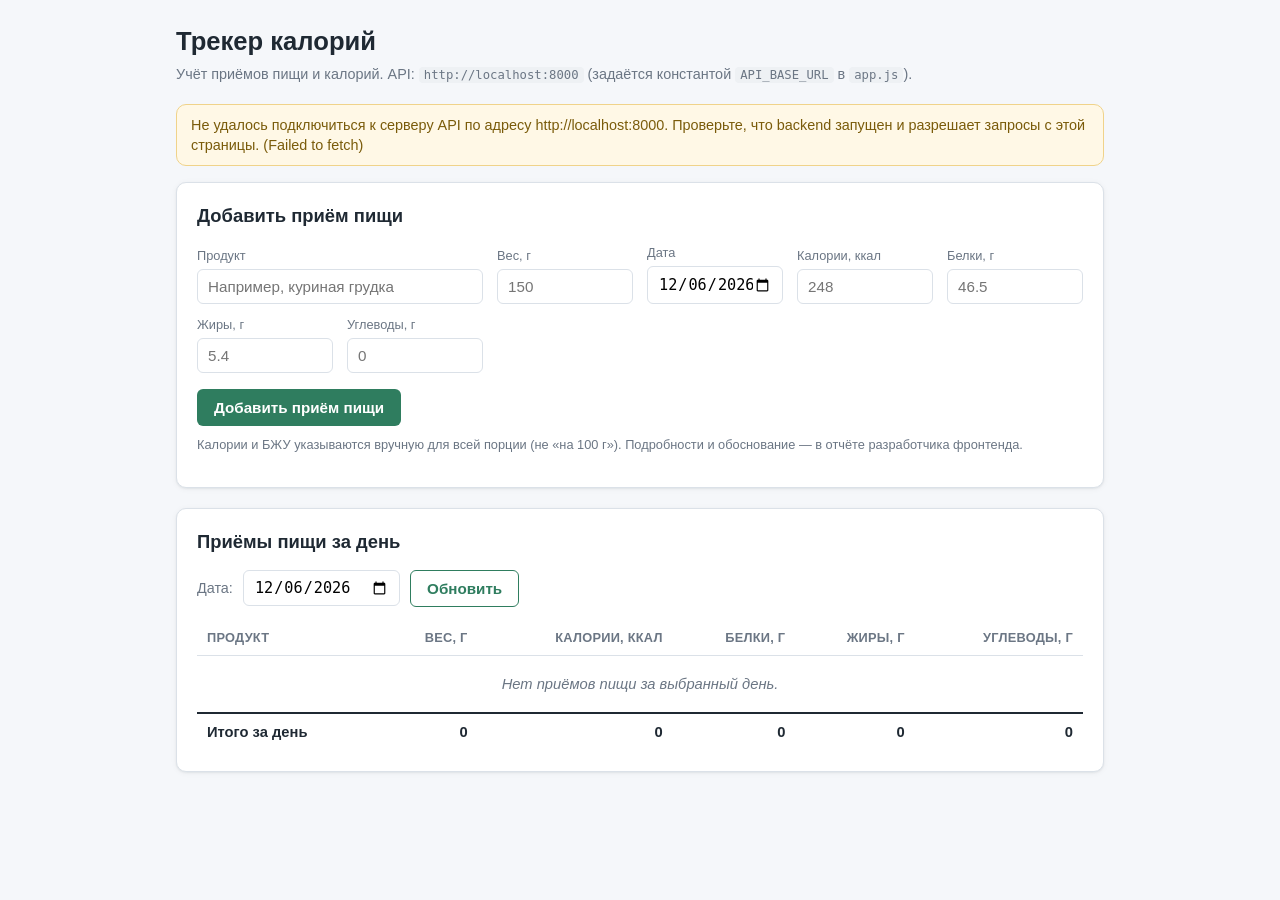
==== frontend/index.html @ 3c195726 "Трекер калорий: данные/API, расчёты+property-тесты, фронтенд, workflow дневного отчёта Работа разбит" ====
<!DOCTYPE html>
<html lang="ru">
<head>
  <meta charset="UTF-8" />
  <meta name="viewport" content="width=device-width, initial-scale=1.0" />
  <title>Трекер калорий</title>
  <link rel="stylesheet" href="style.css" />
</head>
<body>
  <div class="page">
    <header class="app-header">
      <h1>Трекер калорий</h1>
      <p>
        Учёт приёмов пищи и калорий. API: <code id="api-base-label">http://localhost:8000</code>
        (задаётся константой <code>API_BASE_URL</code> в <code>app.js</code>).
      </p>
    </header>

    <div id="status-banner" class="status-banner" role="alert"></div>

    <section class="card">
      <h2>Добавить приём пищи</h2>
      <form id="meal-form" class="meal-form" novalidate>
        <div class="field field-product">
          <label for="field-product">Продукт</label>
          <input type="text" id="field-product" name="product" placeholder="Например, куриная грудка" required />
        </div>

        <div class="field">
          <label for="field-weight">Вес, г</label>
          <input type="number" id="field-weight" name="weight_g" min="1" step="1" placeholder="150" required />
        </div>

        <div class="field">
          <label for="field-date">Дата</label>
          <input type="date" id="field-date" name="date" required />
        </div>

        <div class="field">
          <label for="field-calories">Калории, ккал</label>
          <input type="number" id="field-calories" name="calories" min="0" step="0.1" placeholder="248" required />
        </div>

        <div class="field">
          <label for="field-protein">Белки, г</label>
          <input type="number" id="field-protein" name="protein" min="0" step="0.1" placeholder="46.5" required />
        </div>

        <div class="field">
          <label for="field-fat">Жиры, г</label>
          <input type="number" id="field-fat" name="fat" min="0" step="0.1" placeholder="5.4" required />
        </div>

        <div class="field">
          <label for="field-carbs">Углеводы, г</label>
          <input type="number" id="field-carbs" name="carbs" min="0" step="0.1" placeholder="0" required />
        </div>

        <div class="form-actions">
          <button type="submit" id="submit-btn" class="primary">Добавить приём пищи</button>
          <span id="form-error" class="form-error"></span>
        </div>
      </form>
      <p class="hint">
        Калории и БЖУ указываются вручную для всей порции (не «на 100&nbsp;г»).
        Подробности и обоснование — в отчёте разработчика фронтенда.
      </p>
    </section>

    <section class="card">
      <h2>Приёмы пищи за день</h2>
      <div class="day-controls">
        <label for="day-picker">Дата:</label>
        <input type="date" id="day-picker" />
        <button type="button" id="reload-btn" class="secondary">Обновить</button>
      </div>

      <div class="table-wrap">
        <table class="meals-table">
          <thead>
            <tr>
              <th>Продукт</th>
              <th class="num">Вес, г</th>
              <th class="num">Калории, ккал</th>
              <th class="num">Белки, г</th>
              <th class="num">Жиры, г</th>
              <th class="num">Углеводы, г</th>
            </tr>
          </thead>
          <tbody id="meals-tbody">
            <tr class="empty-row"><td colspan="6">Загрузка…</td></tr>
          </tbody>
          <tfoot>
            <tr id="summary-row" class="summary-row"></tr>
          </tfoot>
        </table>
      </div>
    </section>
  </div>

  <script src="app.js"></script>
</body>
</html>
---- frontend/style.css ----
:root {
  --color-bg: #f5f7fa;
  --color-surface: #ffffff;
  --color-border: #dbe1e8;
  --color-text: #1f2933;
  --color-muted: #6b7684;
  --color-primary: #2f7d5f;
  --color-primary-hover: #256a4f;
  --color-danger: #b3413d;
  --color-danger-bg: #fdecea;
  --color-warning-bg: #fff8e6;
  --color-warning-border: #f0d38a;
  --radius: 10px;
  --shadow: 0 1px 2px rgba(20, 30, 40, 0.06), 0 1px 6px rgba(20, 30, 40, 0.05);
}

* {
  box-sizing: border-box;
}

body {
  margin: 0;
  font-family: "Segoe UI", "Helvetica Neue", Arial, sans-serif;
  background: var(--color-bg);
  color: var(--color-text);
  line-height: 1.4;
}

.page {
  max-width: 960px;
  margin: 0 auto;
  padding: 24px 16px 64px;
}

header.app-header {
  margin-bottom: 20px;
}

header.app-header h1 {
  margin: 0 0 4px;
  font-size: 1.6rem;
}

header.app-header p {
  margin: 0;
  color: var(--color-muted);
  font-size: 0.9rem;
}

.card {
  background: var(--color-surface);
  border: 1px solid var(--color-border);
  border-radius: var(--radius);
  box-shadow: var(--shadow);
  padding: 20px;
  margin-bottom: 20px;
}

.card h2 {
  margin-top: 0;
  font-size: 1.15rem;
}

.status-banner {
  display: none;
  border-radius: var(--radius);
  padding: 10px 14px;
  font-size: 0.9rem;
  margin-bottom: 16px;
  border: 1px solid transparent;
}

.status-banner.visible {
  display: block;
}

.status-banner.warning {
  background: var(--color-warning-bg);
  border-color: var(--color-warning-border);
  color: #7a5b0a;
}

.status-banner.error {
  background: var(--color-danger-bg);
  border-color: #f0b8b5;
  color: var(--color-danger);
}

form.meal-form {
  display: grid;
  grid-template-columns: repeat(6, 1fr);
  gap: 12px 14px;
  align-items: end;
}

.field {
  display: flex;
  flex-direction: column;
  gap: 4px;
  min-width: 0;
}

.field.field-product {
  grid-column: span 2;
}

.field label {
  font-size: 0.8rem;
  color: var(--color-muted);
}

.field input {
  padding: 8px 10px;
  border: 1px solid var(--color-border);
  border-radius: 6px;
  font-size: 0.95rem;
  width: 100%;
}

.field input:focus {
  outline: 2px solid var(--color-primary);
  outline-offset: 1px;
}

.form-actions {
  grid-column: 1 / -1;
  display: flex;
  align-items: center;
  gap: 12px;
  margin-top: 4px;
}

button {
  cursor: pointer;
  font-size: 0.95rem;
  border-radius: 6px;
  border: 1px solid transparent;
  padding: 9px 16px;
  font-weight: 600;
}

button.primary {
  background: var(--color-primary);
  color: #fff;
}

button.primary:hover {
  background: var(--color-primary-hover);
}

button.secondary {
  background: transparent;
  color: var(--color-primary);
  border-color: var(--color-primary);
}

button:disabled {
  opacity: 0.6;
  cursor: not-allowed;
}

.form-error {
  color: var(--color-danger);
  font-size: 0.85rem;
  min-height: 1.1em;
}

.day-controls {
  display: flex;
  align-items: center;
  gap: 10px;
  margin-bottom: 14px;
  flex-wrap: wrap;
}

.day-controls label {
  font-size: 0.9rem;
  color: var(--color-muted);
}

.day-controls input[type="date"] {
  padding: 7px 10px;
  border: 1px solid var(--color-border);
  border-radius: 6px;
  font-size: 0.95rem;
}

table.meals-table {
  width: 100%;
  border-collapse: collapse;
  font-size: 0.92rem;
}

table.meals-table th,
table.meals-table td {
  text-align: left;
  padding: 8px 10px;
  border-bottom: 1px solid var(--color-border);
}

table.meals-table th {
  color: var(--color-muted);
  font-weight: 600;
  font-size: 0.8rem;
  text-transform: uppercase;
  letter-spacing: 0.02em;
}

table.meals-table td.num,
table.meals-table th.num {
  text-align: right;
  white-space: nowrap;
}

tr.summary-row td {
  font-weight: 700;
  border-top: 2px solid var(--color-text);
  border-bottom: none;
}

tr.empty-row td {
  color: var(--color-muted);
  font-style: italic;
  text-align: center;
  padding: 18px 10px;
}

td.actions-cell {
  text-align: right;
}

button.remove-btn {
  background: transparent;
  border: 1px solid var(--color-border);
  color: var(--color-danger);
  padding: 4px 9px;
  font-size: 0.78rem;
  font-weight: 600;
}

button.remove-btn:hover {
  background: var(--color-danger-bg);
}

.table-wrap {
  overflow-x: auto;
}

.hint {
  font-size: 0.8rem;
  color: var(--color-muted);
  margin-top: 10px;
}

code {
  background: #eef1f4;
  padding: 1px 5px;
  border-radius: 4px;
  font-size: 0.85em;
}

@media (max-width: 640px) {
  form.meal-form {
    grid-template-columns: 1fr 1fr;
  }
  .field.field-product {
    grid-column: span 2;
  }
}
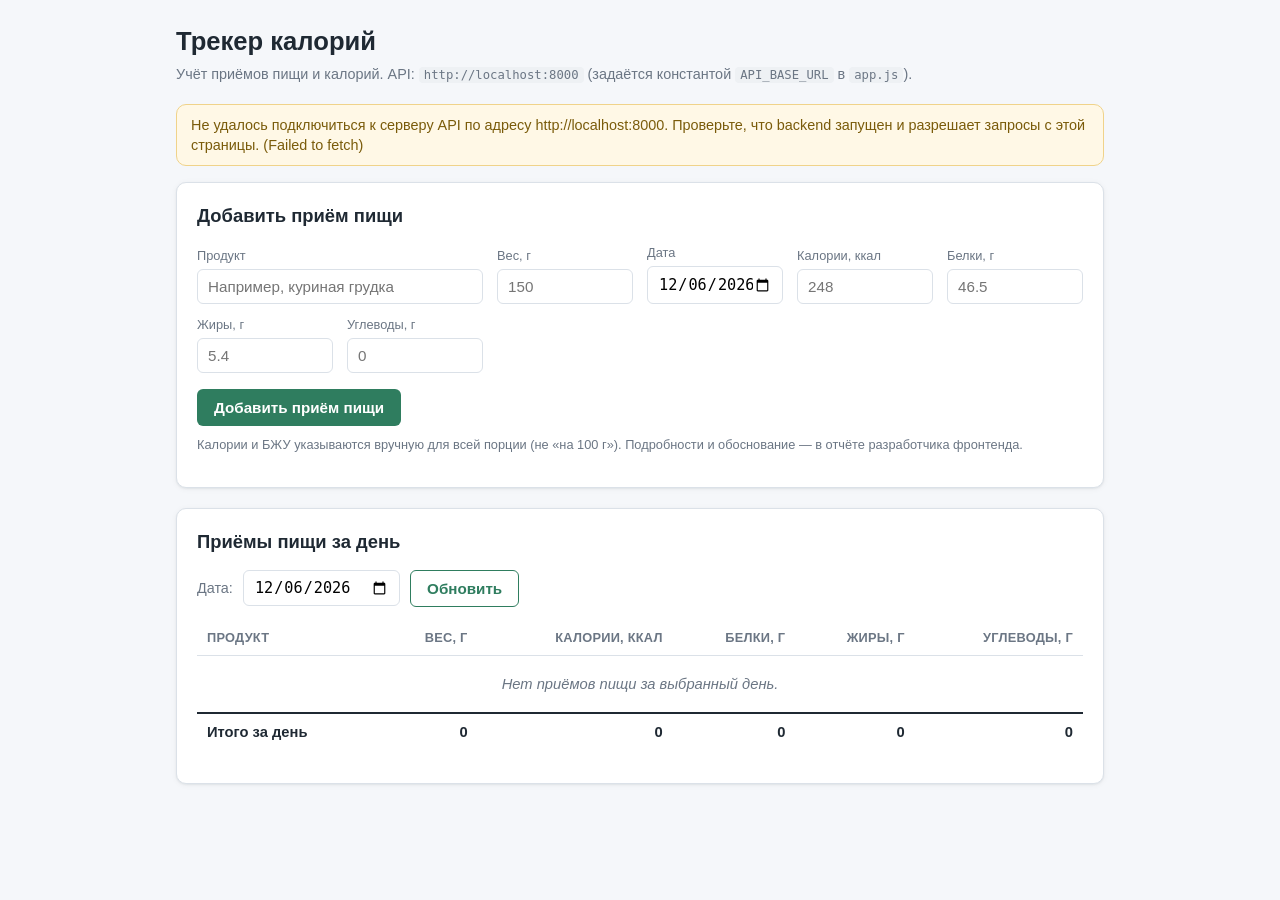
==== commit 1169abb4: "Add daily calorie/macro norm warning (API + frontend) Backend: new GET /meals/summary?date=YYYY-MM-D" ====
--- a/frontend/index.html
+++ b/frontend/index.html
@@ -95,6 +95,8 @@
           </tfoot>
         </table>
       </div>
+
+      <div id="norm-warnings" class="norm-warnings"></div>
     </section>
   </div>
 
--- a/frontend/style.css
+++ b/frontend/style.css
@@ -218,6 +218,45 @@
   border-bottom: none;
 }
 
+/* Итоговая строка меняет цвет, когда за день превышена (или близка к
+   превышению) норма по калориям/БЖУ — см. GET /meals/summary и
+   renderNormWarnings() в app.js. */
+tr.summary-row.near-norm td {
+  background: var(--color-warning-bg);
+}
+
+tr.summary-row.exceeded-norm td {
+  background: var(--color-danger-bg);
+  color: var(--color-danger);
+}
+
+.norm-warnings {
+  margin-top: 12px;
+  display: flex;
+  flex-direction: column;
+  gap: 6px;
+}
+
+.norm-warning {
+  border-radius: 6px;
+  padding: 8px 12px;
+  font-size: 0.85rem;
+  font-weight: 600;
+  border: 1px solid transparent;
+}
+
+.norm-warning.exceeded {
+  background: var(--color-danger-bg);
+  border-color: #f0b8b5;
+  color: var(--color-danger);
+}
+
+.norm-warning.near {
+  background: var(--color-warning-bg);
+  border-color: var(--color-warning-border);
+  color: #7a5b0a;
+}
+
 tr.empty-row td {
   color: var(--color-muted);
   font-style: italic;
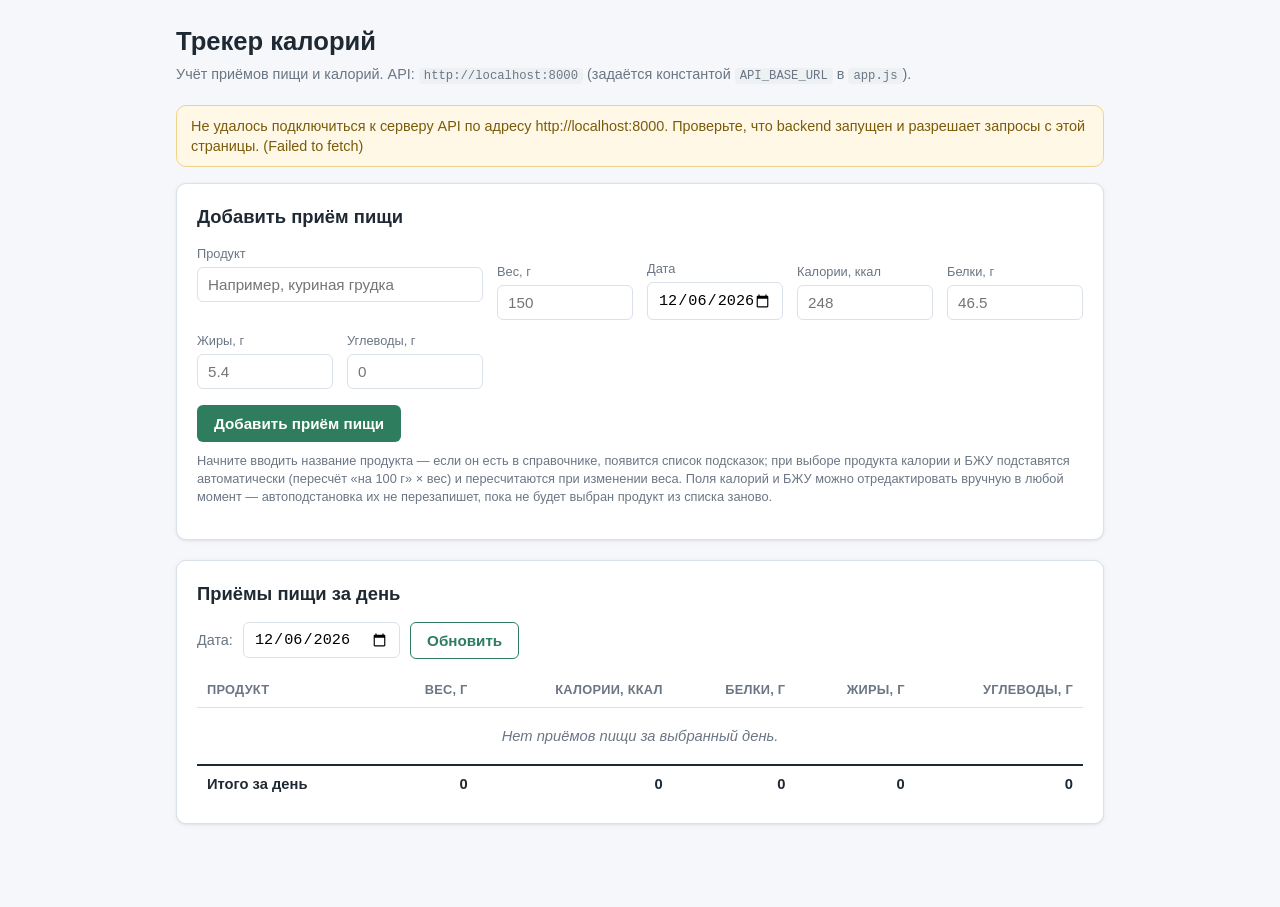
==== commit 3b96d239: "Add product search catalog with autocomplete and portion recalculation Closes the gap documented in " ====
--- a/frontend/index.html
+++ b/frontend/index.html
@@ -23,7 +23,18 @@
       <form id="meal-form" class="meal-form" novalidate>
         <div class="field field-product">
           <label for="field-product">Продукт</label>
-          <input type="text" id="field-product" name="product" placeholder="Например, куриная грудка" required />
+          <div class="autocomplete-wrap">
+            <input
+              type="text"
+              id="field-product"
+              name="product"
+              placeholder="Например, куриная грудка"
+              autocomplete="off"
+              required
+            />
+            <ul id="product-suggestions" class="suggestions-list" hidden></ul>
+          </div>
+          <span id="product-catalog-hint" class="catalog-hint"></span>
         </div>
 
         <div class="field">
@@ -62,8 +73,12 @@
         </div>
       </form>
       <p class="hint">
-        Калории и БЖУ указываются вручную для всей порции (не «на 100&nbsp;г»).
-        Подробности и обоснование — в отчёте разработчика фронтенда.
+        Начните вводить название продукта — если он есть в справочнике,
+        появится список подсказок; при выборе продукта калории и БЖУ
+        подставятся автоматически (пересчёт «на 100&nbsp;г» × вес) и
+        пересчитаются при изменении веса. Поля калорий и БЖУ можно
+        отредактировать вручную в любой момент — автоподстановка их не
+        перезапишет, пока не будет выбран продукт из списка заново.
       </p>
     </section>
 
@@ -95,8 +110,6 @@
           </tfoot>
         </table>
       </div>
-
-      <div id="norm-warnings" class="norm-warnings"></div>
     </section>
   </div>
 
--- a/frontend/style.css
+++ b/frontend/style.css
@@ -218,45 +218,6 @@
   border-bottom: none;
 }
 
-/* Итоговая строка меняет цвет, когда за день превышена (или близка к
-   превышению) норма по калориям/БЖУ — см. GET /meals/summary и
-   renderNormWarnings() в app.js. */
-tr.summary-row.near-norm td {
-  background: var(--color-warning-bg);
-}
-
-tr.summary-row.exceeded-norm td {
-  background: var(--color-danger-bg);
-  color: var(--color-danger);
-}
-
-.norm-warnings {
-  margin-top: 12px;
-  display: flex;
-  flex-direction: column;
-  gap: 6px;
-}
-
-.norm-warning {
-  border-radius: 6px;
-  padding: 8px 12px;
-  font-size: 0.85rem;
-  font-weight: 600;
-  border: 1px solid transparent;
-}
-
-.norm-warning.exceeded {
-  background: var(--color-danger-bg);
-  border-color: #f0b8b5;
-  color: var(--color-danger);
-}
-
-.norm-warning.near {
-  background: var(--color-warning-bg);
-  border-color: var(--color-warning-border);
-  color: #7a5b0a;
-}
-
 tr.empty-row td {
   color: var(--color-muted);
   font-style: italic;
@@ -289,6 +250,68 @@
   font-size: 0.8rem;
   color: var(--color-muted);
   margin-top: 10px;
+}
+
+.autocomplete-wrap {
+  position: relative;
+}
+
+.suggestions-list {
+  position: absolute;
+  top: calc(100% + 2px);
+  left: 0;
+  right: 0;
+  z-index: 20;
+  margin: 0;
+  padding: 4px;
+  list-style: none;
+  background: var(--color-surface);
+  border: 1px solid var(--color-border);
+  border-radius: 8px;
+  box-shadow: var(--shadow);
+  max-height: 260px;
+  overflow-y: auto;
+}
+
+.suggestions-list[hidden] {
+  display: none;
+}
+
+.suggestions-list li {
+  display: flex;
+  justify-content: space-between;
+  align-items: baseline;
+  gap: 8px;
+  padding: 7px 9px;
+  border-radius: 6px;
+  cursor: pointer;
+  font-size: 0.9rem;
+}
+
+.suggestions-list li:hover,
+.suggestions-list li.active {
+  background: var(--color-bg);
+}
+
+.suggestions-list li .suggestion-name {
+  font-weight: 600;
+  white-space: nowrap;
+  overflow: hidden;
+  text-overflow: ellipsis;
+}
+
+.suggestions-list li .suggestion-meta {
+  color: var(--color-muted);
+  font-size: 0.8rem;
+  white-space: nowrap;
+}
+
+.catalog-hint {
+  display: block;
+  font-size: 0.75rem;
+  color: var(--color-primary);
+  min-height: 1em;
+  margin-top: 2px;
 }
 
 code {
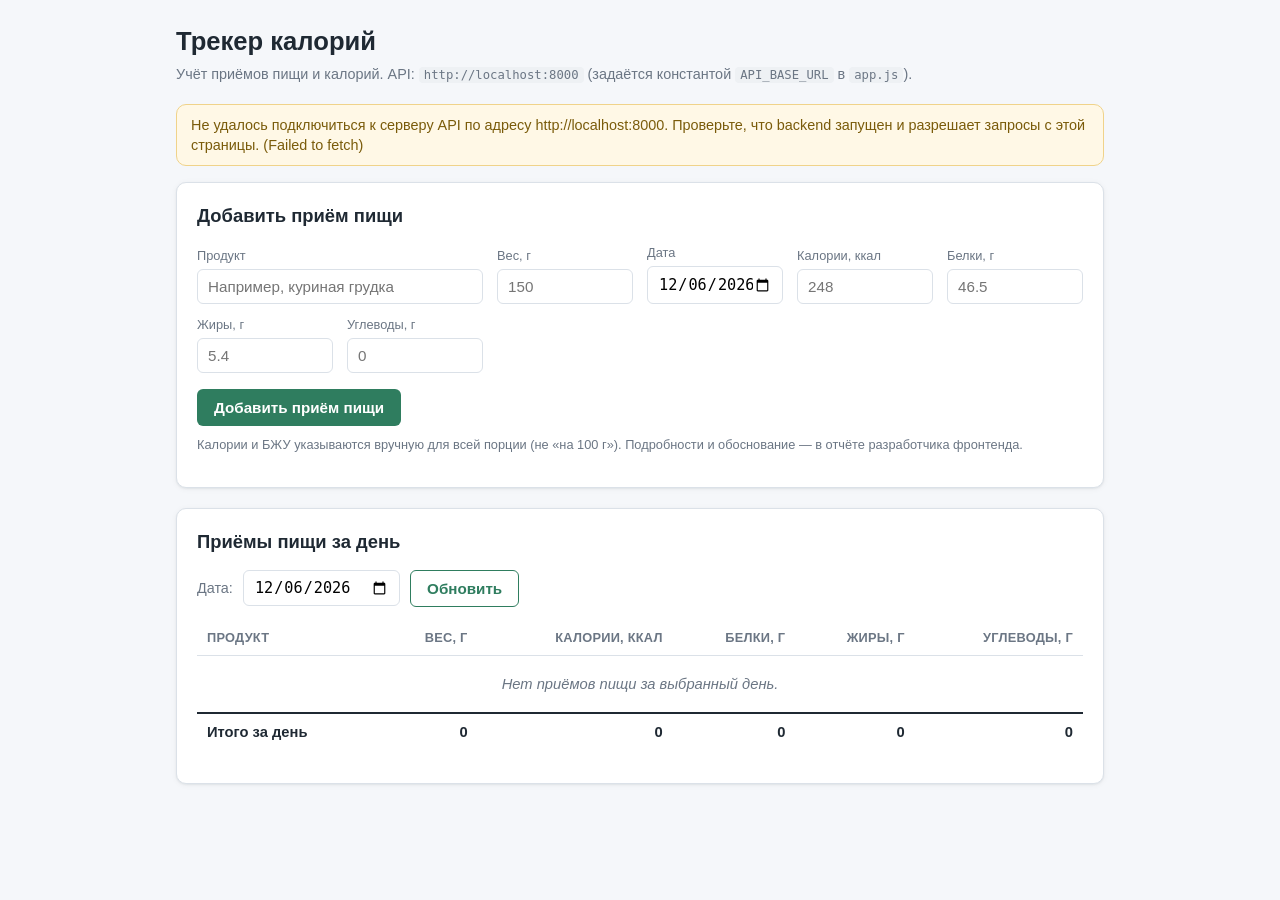
==== commit f3852b4d: "Merge pull request #2 from Aleksandra-adr/feature/daily-norm-warning Add daily calorie/macro norm wa" ====
--- a/frontend/index.html
+++ b/frontend/index.html
@@ -23,18 +23,7 @@
       <form id="meal-form" class="meal-form" novalidate>
         <div class="field field-product">
           <label for="field-product">Продукт</label>
-          <div class="autocomplete-wrap">
-            <input
-              type="text"
-              id="field-product"
-              name="product"
-              placeholder="Например, куриная грудка"
-              autocomplete="off"
-              required
-            />
-            <ul id="product-suggestions" class="suggestions-list" hidden></ul>
-          </div>
-          <span id="product-catalog-hint" class="catalog-hint"></span>
+          <input type="text" id="field-product" name="product" placeholder="Например, куриная грудка" required />
         </div>
 
         <div class="field">
@@ -73,12 +62,8 @@
         </div>
       </form>
       <p class="hint">
-        Начните вводить название продукта — если он есть в справочнике,
-        появится список подсказок; при выборе продукта калории и БЖУ
-        подставятся автоматически (пересчёт «на 100&nbsp;г» × вес) и
-        пересчитаются при изменении веса. Поля калорий и БЖУ можно
-        отредактировать вручную в любой момент — автоподстановка их не
-        перезапишет, пока не будет выбран продукт из списка заново.
+        Калории и БЖУ указываются вручную для всей порции (не «на 100&nbsp;г»).
+        Подробности и обоснование — в отчёте разработчика фронтенда.
       </p>
     </section>
 
@@ -110,6 +95,8 @@
           </tfoot>
         </table>
       </div>
+
+      <div id="norm-warnings" class="norm-warnings"></div>
     </section>
   </div>
 
--- a/frontend/style.css
+++ b/frontend/style.css
@@ -218,6 +218,45 @@
   border-bottom: none;
 }
 
+/* Итоговая строка меняет цвет, когда за день превышена (или близка к
+   превышению) норма по калориям/БЖУ — см. GET /meals/summary и
+   renderNormWarnings() в app.js. */
+tr.summary-row.near-norm td {
+  background: var(--color-warning-bg);
+}
+
+tr.summary-row.exceeded-norm td {
+  background: var(--color-danger-bg);
+  color: var(--color-danger);
+}
+
+.norm-warnings {
+  margin-top: 12px;
+  display: flex;
+  flex-direction: column;
+  gap: 6px;
+}
+
+.norm-warning {
+  border-radius: 6px;
+  padding: 8px 12px;
+  font-size: 0.85rem;
+  font-weight: 600;
+  border: 1px solid transparent;
+}
+
+.norm-warning.exceeded {
+  background: var(--color-danger-bg);
+  border-color: #f0b8b5;
+  color: var(--color-danger);
+}
+
+.norm-warning.near {
+  background: var(--color-warning-bg);
+  border-color: var(--color-warning-border);
+  color: #7a5b0a;
+}
+
 tr.empty-row td {
   color: var(--color-muted);
   font-style: italic;
@@ -250,68 +289,6 @@
   font-size: 0.8rem;
   color: var(--color-muted);
   margin-top: 10px;
-}
-
-.autocomplete-wrap {
-  position: relative;
-}
-
-.suggestions-list {
-  position: absolute;
-  top: calc(100% + 2px);
-  left: 0;
-  right: 0;
-  z-index: 20;
-  margin: 0;
-  padding: 4px;
-  list-style: none;
-  background: var(--color-surface);
-  border: 1px solid var(--color-border);
-  border-radius: 8px;
-  box-shadow: var(--shadow);
-  max-height: 260px;
-  overflow-y: auto;
-}
-
-.suggestions-list[hidden] {
-  display: none;
-}
-
-.suggestions-list li {
-  display: flex;
-  justify-content: space-between;
-  align-items: baseline;
-  gap: 8px;
-  padding: 7px 9px;
-  border-radius: 6px;
-  cursor: pointer;
-  font-size: 0.9rem;
-}
-
-.suggestions-list li:hover,
-.suggestions-list li.active {
-  background: var(--color-bg);
-}
-
-.suggestions-list li .suggestion-name {
-  font-weight: 600;
-  white-space: nowrap;
-  overflow: hidden;
-  text-overflow: ellipsis;
-}
-
-.suggestions-list li .suggestion-meta {
-  color: var(--color-muted);
-  font-size: 0.8rem;
-  white-space: nowrap;
-}
-
-.catalog-hint {
-  display: block;
-  font-size: 0.75rem;
-  color: var(--color-primary);
-  min-height: 1em;
-  margin-top: 2px;
 }
 
 code {
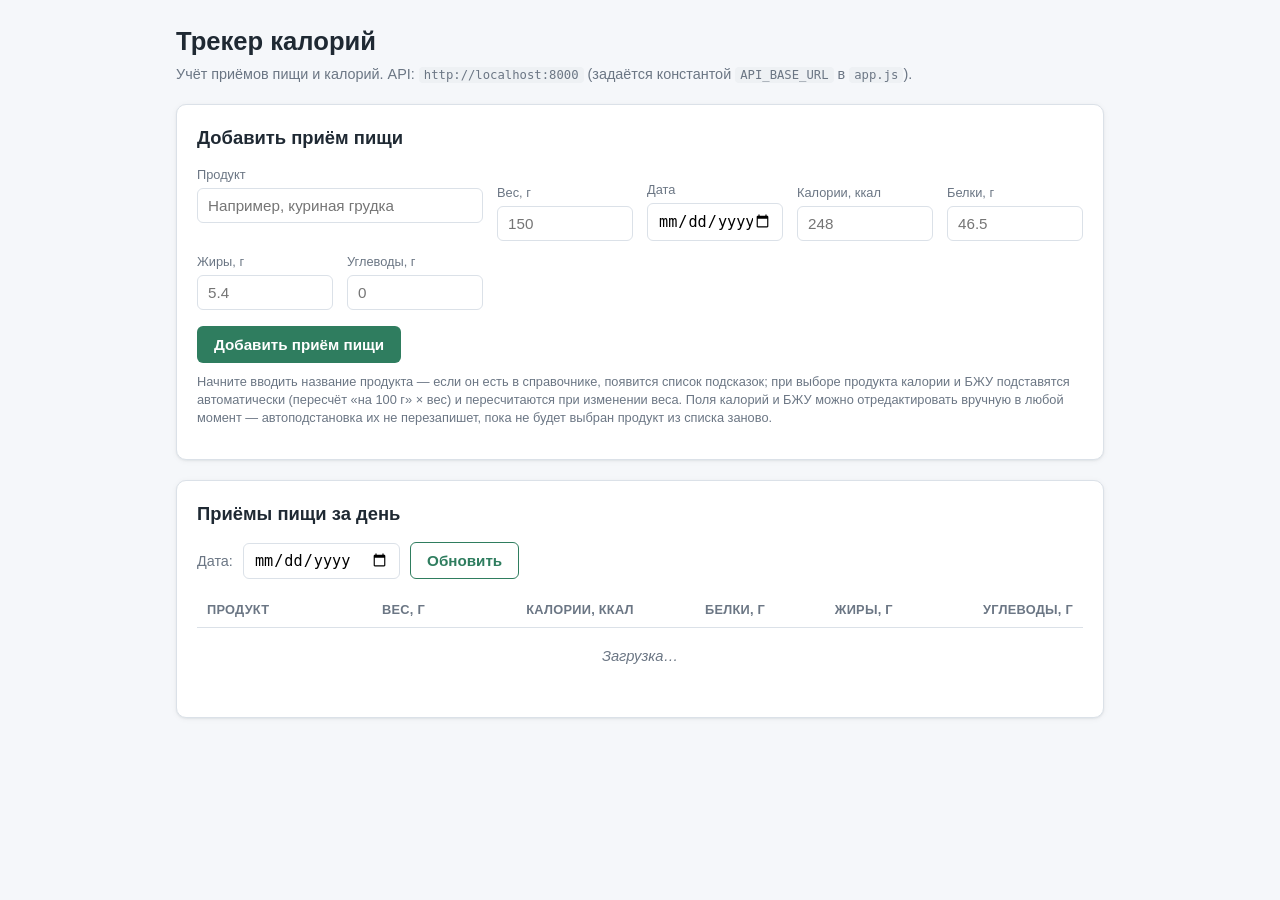
==== commit 9d90defa: "Merge branch 'master' into feature/product-search" ====
--- a/frontend/index.html
+++ b/frontend/index.html
@@ -23,7 +23,18 @@
       <form id="meal-form" class="meal-form" novalidate>
         <div class="field field-product">
           <label for="field-product">Продукт</label>
-          <input type="text" id="field-product" name="product" placeholder="Например, куриная грудка" required />
+          <div class="autocomplete-wrap">
+            <input
+              type="text"
+              id="field-product"
+              name="product"
+              placeholder="Например, куриная грудка"
+              autocomplete="off"
+              required
+            />
+            <ul id="product-suggestions" class="suggestions-list" hidden></ul>
+          </div>
+          <span id="product-catalog-hint" class="catalog-hint"></span>
         </div>
 
         <div class="field">
@@ -62,8 +73,12 @@
         </div>
       </form>
       <p class="hint">
-        Калории и БЖУ указываются вручную для всей порции (не «на 100&nbsp;г»).
-        Подробности и обоснование — в отчёте разработчика фронтенда.
+        Начните вводить название продукта — если он есть в справочнике,
+        появится список подсказок; при выборе продукта калории и БЖУ
+        подставятся автоматически (пересчёт «на 100&nbsp;г» × вес) и
+        пересчитаются при изменении веса. Поля калорий и БЖУ можно
+        отредактировать вручную в любой момент — автоподстановка их не
+        перезапишет, пока не будет выбран продукт из списка заново.
       </p>
     </section>
 
--- a/frontend/style.css
+++ b/frontend/style.css
@@ -291,6 +291,68 @@
   margin-top: 10px;
 }
 
+.autocomplete-wrap {
+  position: relative;
+}
+
+.suggestions-list {
+  position: absolute;
+  top: calc(100% + 2px);
+  left: 0;
+  right: 0;
+  z-index: 20;
+  margin: 0;
+  padding: 4px;
+  list-style: none;
+  background: var(--color-surface);
+  border: 1px solid var(--color-border);
+  border-radius: 8px;
+  box-shadow: var(--shadow);
+  max-height: 260px;
+  overflow-y: auto;
+}
+
+.suggestions-list[hidden] {
+  display: none;
+}
+
+.suggestions-list li {
+  display: flex;
+  justify-content: space-between;
+  align-items: baseline;
+  gap: 8px;
+  padding: 7px 9px;
+  border-radius: 6px;
+  cursor: pointer;
+  font-size: 0.9rem;
+}
+
+.suggestions-list li:hover,
+.suggestions-list li.active {
+  background: var(--color-bg);
+}
+
+.suggestions-list li .suggestion-name {
+  font-weight: 600;
+  white-space: nowrap;
+  overflow: hidden;
+  text-overflow: ellipsis;
+}
+
+.suggestions-list li .suggestion-meta {
+  color: var(--color-muted);
+  font-size: 0.8rem;
+  white-space: nowrap;
+}
+
+.catalog-hint {
+  display: block;
+  font-size: 0.75rem;
+  color: var(--color-primary);
+  min-height: 1em;
+  margin-top: 2px;
+}
+
 code {
   background: #eef1f4;
   padding: 1px 5px;
